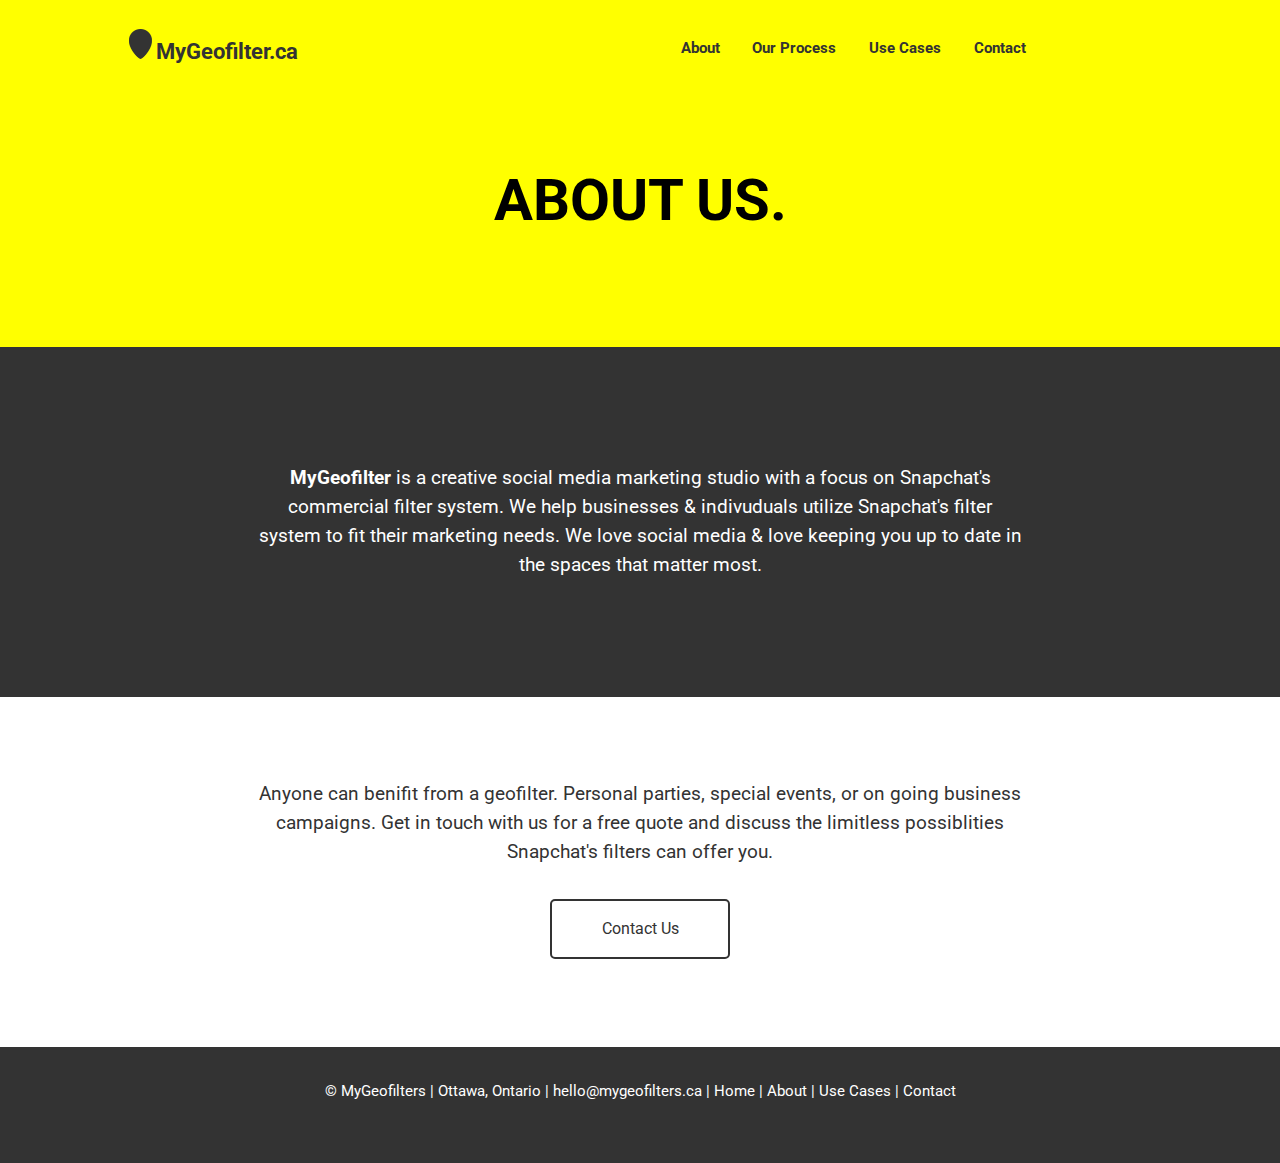
==== about.html @ 1b93abf3 "updated copy & shrunk footer" ====
<!DOCTYPE html>
<html lang="en-ca">
<head>
  <meta charset="utf-8">
  <title>MyGeofilter.ca | Custom Snapchat Filters</title>
  <meta name="viewport" content="width=device-width,initial-scale=1">
  <link href='https://fonts.googleapis.com/css?family=Roboto:400,700' rel='stylesheet' type='text/css'>
  <link href="css/modules.css" rel="stylesheet">
  <link href="css/grid.css" rel="stylesheet">
  <link href="css/type.css" rel="stylesheet">
  <link href="css/colour.css" rel="stylesheet">
  <link href="css/main.css" rel="stylesheet">
  <link rel="shortcut icon" href="images/favicon.ico" type="image/x-icon">
  <link rel="icon" href="images/favicon.ico" type="image/x-icon">
</head>

<body>
  <header role="banner" class="masthead grid grid-middle micro nav-font pad-t-1-2">
    <div class="unit xs-1 s-1 m-1-3 l-2-4 text-center island-1-2">
      <ul class="list-group list-group--inline push-0">
        <li><img src="images/logo/logo.png" alt="logo" height="30"></li>
        <li><h1 class="push-0 mega"><a href="index.html">MyGeofilter.ca</a></h1></li>
      </ul>
    </div>
    <div class="unit xs-1 s-1 m-2-3 l-2-4 micro text-center">
      <nav role="navigation" id="nav">
        <ul class="list-group list-group--inline push-0">
          <li class="push-r"><a href="about.html">About</a></li>
          <li class="push-r"><a href="process.html">Our Process</a></li>
          <li class="push-r"><a href="cases.html">Use Cases</a></li>
          <li><a href="contact.html">Contact</a></li>
        </ul>
      </nav>
    </div>
  </header>

  <main role="main" id="main">

    <!-- hero section -->
    <div class="grid grid-middle">
      <div class="unit xs-1 s-1 m-1 l-1">
        <div class="text-center pad-top-hero pad-bottom-hero">
          <h2 class="hero-title">ABOUT US.</h2>
        </div>
      </div>
    </div>

    <!-- how it's used section -->
    <div class="grid grid-middle bucket-2 text-white">
      <div class="unit xs-1 s-1 m-1 l-1 pad-t-2 pad-b-2">
        <div class="text-center">
          <p class="hero-text-width kilo"><strong>MyGeofilter</strong> is a creative social media marketing studio with a focus on Snapchat's commercial filter system. We help businesses & indivuduals utilize Snapchat's filter system to fit their marketing needs. We love social media & love keeping you up to date in the spaces that matter most.</p>
        </div>
      </div>
    </div>

    <!-- who are we section -->
    <div class="grid grid-middle bucket-3 text-grey">
      <div class="unit xs-1 s-1 m-1 l-1 pad-t-2 pad-b-2">
        <div class="text-center">
          <p class="hero-text-width kilo">Anyone can benifit from a geofilter. Personal parties, special events, or on going business campaigns. Get in touch with us for a free quote and discuss the limitless possiblities Snapchat's filters can offer you.</p>
          <div class="pad-t">
            <a class="button-black" href="contact.html" aria-label="Contact MyGeofence">Contact Us</a>
          </div>
        </div>
      </div>
    </div>

    <!-- footer -->
    <div class="grid footer island">
      <div class="unit xs-1 s-1 m-1 l-1">
        <p class="text-white micro text-center">© MyGeofilters | Ottawa, Ontario | hello@mygeofilters.ca | Home | About | Use Cases | Contact</p>
      </div>
    </div>

  </main>

</body>

</html>
---- css/modules.css ----
/*
 * Modulifier || Code released under the UNLICENSE
 * Code under other copyrights & licenses listed below.
 * http://modulifier.web-dev.tools/#responsive;images;list-group;embed;media-object;accessibility;print
 */

@-moz-viewport { width: device-width; scale: 1; }
@-ms-viewport { width: device-width; scale: 1; }
@-o-viewport { width: device-width; scale: 1; }
@-webkit-viewport { width: device-width; scale: 1; }
@viewport { width: device-width; scale: 1; }

html {
  box-sizing: border-box;
  -moz-text-size-adjust: 100%;
  -ms-text-size-adjust: 100%;
  -webkit-text-size-adjust: 100%;
  text-size-adjust: 100%;
}

*, *::before, *::after {
  box-sizing: inherit;
}

body {
  margin: 0;
}

article,
aside,
details,
figcaption,
figure,
footer,
header,
main,
menu,
nav,
section,
summary {
  display: block;
}

audio, canvas, progress, video {
  display: inline-block;
  vertical-align: baseline;
}

template {
  display: none;
}

img {
  border: 0;
}

.img-flex {
  display: block;
  width: 100%;
}

svg:not(:root) {
  overflow: hidden;
}

svg {
  fill: currentColor;
}

.image-replacement, .ir {
  overflow: hidden;
  direction: ltr;
  text-align: left;
  text-indent: 100%;
  white-space: nowrap;
}

.list-group, .list-group-inline, .list-group--inline {
  padding-left: 0;
  list-style-type: none;
}

.list-group > dd {
  margin-left: 0;
}

.list-group-inline::before,
.list-group-inline::after,
.list-group--inline::before,
.list-group--inline::after {
  content: "";
  display: table;
}

.list-group-inline::after,
.list-group--inline::after {
  clear: both;
}

.list-group-inline > li,
.list-group--inline > li {
  display: inline-block;
}

.list-group-inline > dt,
.list-group--inline > dt {
  clear: left;
  float: left;
  width: 11em;
}

.list-group-inline > dd,
.list-group--inline > dd {
  float: left;
  min-width: 12em;
}

.embed {
  margin-left: 0;
  margin-right: 0;
  overflow: hidden;
  position: relative;
  width: 100%;
}

.embed-1by1, embed--1by1 {
  padding-top: 100%; /* Square */
}

.embed-4by3, embed--4by3 {
  padding-top: 75%; /* Traditional TV/computer screens */
}

.embed-iso216, embed--iso216 {
  padding-top: 70.92%; /* A-standard paper sizes */
}

.embed-3by2, .embed--3by2 {
  padding-top: 66.6%; /* Classic 35 mm film & most digital photos, landscape */
}

.embed-2by3, .embed--2by3 {
  padding-top: 150%; /* Classic 35 mm film & most digital photos, portrait */
}

.embed-golden, .embed--golden {
  padding-top: 61.8%; /* The Golden Ratio */
}

.embed-16by9, .embed--16by9 {
  padding-top: 56.25%; /* HD TV */
}

.embed-185by100, .embed--185by100 {
  padding-top: 54.05%; /* Common widescreen cinema */
}

.embed-24by10, .embed--24by10 {
  padding-top: 41.667%; /* Widescreen cinema: 2.4:1 */
}

.embed-3by1, .embed--3by1 {
  padding-top: 33.3333%; /* Panorama photos */
}

.embed-4by1, .embed--4by1 {
  padding-top: 25%; /* Polyvision */
}

.embed-5by1, .embed--5by1 {
  padding-top: 20%; /* Really wide... */
}

.embed-item, .embed__item {
  height: 100%;
  left: 0;
  position: absolute;
  top: 0;
  width: 100%;
}

.media {
  overflow: hidden;
}

.media-img, .media__img {
  float: left;
}

.media-img-reversed, .media__img--reversed {
  float: right;
}

.media-img-stacked, .media__img--stacked {
  float: none;
}

.media-body, .media__body {
  overflow: hidden;
  min-width: 12em; /* Slightly less than 200px, responsiveness built in */
}

a:hover, a:active {
  outline: none;
}

a:focus,
[tabindex="0"]:focus,
input:focus,
textarea:focus,
button:focus,
select:focus {
  outline: 3px solid none;
}

a:focus, [tabindex="0"]:focus {
  outline-offset: 3px;
}

.skip-links {
  margin: 0;
  padding: 0;
  list-style-type: none;
}

.skip-links > li::before {
  content: none; /* Remove the bullets if nice lists is selected */
}

.skip-links a {
  padding: 0.5em 0.75em;
  position: absolute;
  top: -10em;
  z-index: 10000; /* To make sure they're always on top */
  background-color: #000;
  color: #fff;
  font-size: 1.125rem;
  font-weight: bold;
  text-decoration: none;
}

.skip-links a:focus {
  top: 0;
}

.print-only {
  display: none;
  visibility: hidden;
}

@media print {

  .no-print {
    display: none;
    visibility: hidden;
  }

  .print-only {
    display: block;
    visibility: visible;
  }

  /*
   * (c) HTML5 Boilerplate || MIT License
   *     https://html5boilerplate.com/
   */

  /* stylelint-disable declaration-no-important */

  *, *::before, *::after, *::first-letter, *::first-line {
    background: none transparent !important;
    color: #000 !important;
    box-shadow: none !important;
    text-shadow: none !important;
  }

  /* stylelint-enable */

  a, a:visited {
    text-decoration: underline;
  }

  a[href]::after {
    content: " (" attr(href) ")";
  }

  abbr[title]::after {
    content: " (" attr(title) ")";
  }

  a[href^="#"]::after,
  a[href^="javascript:"]::after {
    content: "";
  }

  pre, blockquote {
    page-break-inside: avoid;
  }

  thead {
    display: table-header-group;
  }

  tr, img {
    page-break-inside: avoid;
  }

  p, h1, h2, h3, h4, h5, h6 {
    orphans: 3;
    widows: 3;
  }

  h1, h2, h3, h4, h5, h6 {
    page-break-after: avoid;
  }

  /* End HTML5 Boilerp
---- css/grid.css ----
/*
  Gridifier || Code released under the UNLICENSE
  http://gridifier.web-dev.tools/#xs,4,0,0,0;s,4,25,0,0;m,4,38,1,1;l,4,60,1,1
*/

.grid {
  margin: 0;
  padding: 0;
  letter-spacing: -0.31em;
  text-rendering: optimizespeed;
  display: -webkit-flex;
  -webkit-flex-flow: row wrap;
  display: -ms-flexbox;
  -ms-flex-flow: row wrap;
  display: flex;
  flex-flow: row wrap;
}

.grid-bottom {
  -webkit-align-items: flex-end;
  -ms-align-items: flex-end;
  align-items: flex-end;
}

.grid-middle {
  -webkit-align-items: center;
  -ms-align-items: center;
  align-items: center;
}

.grid-stretch {
  -webkit-align-items: stretch;
  -ms-align-items: stretch;
  align-items: stretch;
}

.opera-only :-o-prefocus, .grid {
  word-spacing: -0.43em;
}

.unit {
  letter-spacing: normal;
  text-rendering: auto;
  vertical-align: top;
  word-spacing: normal;
  display: inline-block;
  visibility: visible;
}

.grid-bottom .unit {
  vertical-align: bottom;
}

.grid-middle .unit {
  vertical-align: middle;
}

[class*="unit-push-"], [class*="unit-pull-"] {
  position: relative;
}

.unit-xs-hidden {
  display: none;
  visibility: hidden;
}

.unit-xs-centered {
  margin: 0 auto;
}

.unit-xs-1, .xs-1 {
  display: block;
  visibility: visible;
  width: 100%;
}

.unit-xs-1-2, .xs-1-2 {
  width: 50.0000%;
}

.unit-xs-1-3, .xs-1-3 {
  width: 33.3333%;
}

.unit-xs-2-3, .xs-2-3 {
  width: 66.6667%;
}

.unit-xs-1-4, .xs-1-4 {
  width: 25.0000%;
}

.unit-xs-3-4, .xs-3-4 {
  width: 75.0000%;
}

.unit-xs-1-2,.xs-1-2,.unit-xs-1-3,.xs-1-3,.unit-xs-2-3,.xs-2-3,.unit-xs-1-4,.xs-1-4,.unit-xs-3-4,.xs-3-4 {
  display: inline-block;
  visibility: visible;
}

@media only screen and (min-width: 25em) {

.unit-s-hidden {
  display: none;
  visibility: hidden;
}

.unit-s-centered {
  margin: 0 auto;
}

.unit-s-1, .s-1 {
  display: block;
  visibility: visible;
  width: 100%;
}

.unit-s-1-2, .s-1-2 {
  width: 50.0000%;
}

.unit-s-1-3, .s-1-3 {
  width: 33.3333%;
}

.unit-s-2-3, .s-2-3 {
  width: 66.6667%;
}

.unit-s-1-4, .s-1-4 {
  width: 25.0000%;
}

.unit-s-3-4, .s-3-4 {
  width: 75.0000%;
}

.unit-s-1-2,.s-1-2,.unit-s-1-3,.s-1-3,.unit-s-2-3,.s-2-3,.unit-s-1-4,.s-1-4,.unit-s-3-4,.s-3-4 {
  display: inline-block;
  visibility: visible;
}

}

@media only screen and (min-width: 38em) {

.unit-m-hidden {
  display: none;
  visibility: hidden;
}

.unit-m-centered {
  margin: 0 auto;
}

.unit-m-1, .m-1 {
  display: block;
  visibility: visible;
  width: 100%;
}

.unit-offset-m-0 {
  margin-left: 0;
}

.unit-push-m-0,
.unit-pull-m-0 {
  left: 0;
}

.unit-m-1-2, .m-1-2 {
  width: 50.0000%;
}

.unit-offset-m-1-2 {
  margin-left: 50.0000%;
}

.unit-push-m-1-2 {
  left: 50.0000%;
}

.unit-pull-m-1-2 {
  left: -50.0000%;
}

.unit-m-1-3, .m-1-3 {
  width: 33.3333%;
}

.unit-offset-m-1-3 {
  margin-left: 33.3333%;
}

.unit-push-m-1-3 {
  left: 33.3333%;
}

.unit-pull-m-1-3 {
  left: -33.3333%;
}

.unit-m-2-3, .m-2-3 {
  width: 66.6667%;
}

.unit-offset-m-2-3 {
  margin-left: 66.6667%;
}

.unit-push-m-2-3 {
  left: 66.6667%;
}

.unit-pull-m-2-3 {
  left: -66.6667%;
}

.unit-m-1-4, .m-1-4 {
  width: 25.0000%;
}

.unit-offset-m-1-4 {
  margin-left: 25.0000%;
}

.unit-push-m-1-4 {
  left: 25.0000%;
}

.unit-pull-m-1-4 {
  left: -25.0000%;
}

.unit-m-3-4, .m-3-4 {
  width: 75.0000%;
}

.unit-offset-m-3-4 {
  margin-left: 75.0000%;
}

.unit-push-m-3-4 {
  left: 75.0000%;
}

.unit-pull-m-3-4 {
  left: -75.0000%;
}

.unit-m-1-2,.m-1-2,.unit-m-1-3,.m-1-3,.unit-m-2-3,.m-2-3,.unit-m-1-4,.m-1-4,.unit-m-3-4,.m-3-4 {
  display: inline-block;
  visibility: visible;
}

}

@media only screen and (min-width: 60em) {

.unit-l-hidden {
  display: none;
  visibility: hidden;
}

.unit-l-centered {
  margin: 0 auto;
}

.unit-l-1, .l-1 {
  display: block;
  visibility: visible;
  width: 100%;
}

.unit-offset-l-0 {
  margin-left: 0;
}

.unit-push-l-0,
.unit-pull-l-0 {
  left: 0;
}

.unit-l-1-2, .l-1-2 {
  width: 50.0000%;
}

.unit-offset-l-1-2 {
  margin-left: 50.0000%;
}

.unit-push-l-1-2 {
  left: 50.0000%;
}

.unit-pull-l-1-2 {
  left: -50.0000%;
}

.unit-l-1-3, .l-1-3 {
  width: 33.3333%;
}

.unit-offset-l-1-3 {
  margin-left: 33.3333%;
}

.unit-push-l-1-3 {
  left: 33.3333%;
}

.unit-pull-l-1-3 {
  left: -33.3333%;
}

.unit-l-2-3, .l-2-3 {
  width: 66.6667%;
}

.unit-offset-l-2-3 {
  margin-left: 66.6667%;
}

.unit-push-l-2-3 {
  left: 66.6667%;
}

.unit-pull-l-2-3 {
  left: -66.6667%;
}

.unit-l-1-4, .l-1-4 {
  width: 25.0000%;
}

.unit-offset-l-1-4 {
  margin-left: 25.0000%;
}

.unit-push-l-1-4 {
  left: 25.0000%;
}

.unit-pull-l-1-4 {
  left: -25.0000%;
}

.unit-l-3-4, .l-3-4 {
  width: 75.0000%;
}

.unit-offset-l-3-4 {
  margin-left: 75.0000%;
}

.unit-push-l-3-4 {
  left: 75.0000%;
}

.unit-pull-l-3-4 {
  left: -75.0000%;
}

.unit-l-1-2,.l-1-2,.unit-l-1-3,.l-1-3,.unit-l-2-3,.l-2-3,.unit-l-1-4,.l-1-4,.unit-l-3-4,.l-3-4 {
  display: inline-block;
  visibility: visible;
}

}

.unit-content-distribute {
  display: -ms-flexbox;
  display: -webkit-flex;
  display: flex;
  -ms-flex-direction: column;
  -webkit-flex-direction: column;
  flex-direction: column;
  -ms-flex-pack: justify;
  -webkit-justify-content: space-between;
  justify-content: space-between;
}

.content-fill {
  -ms-flex-grow: 2;
  -webkit-flex-grow: 2;
  flex-grow: 2;
  max-width: 100%; /* @bugfix: IE 10, 11 */
}

.content-shrink {
  -ms-align-self: center;
  -webkit-align-self: center;
  align-self: center;
}
---- css/type.css ----
/*
  Typografier || Code released under the UNLICENSE
  http://typografier.web-dev.tools/#0,100,1.3,1.125,0;38,110,1.4,1.125,1;60,120,1.5,1.125,1;90,130,1.5,1.125,1
*/

html {
  font-size: 100%;
  line-height: 1.3;
}

a {
  background-color: transparent;
}

sub, sup {
  font-size: 75%;
  line-height: 1px;
  position: relative;
  vertical-align: baseline;
}

sup {
  top: -0.5em;
}

sub {
  bottom: -0.25em;
}

pre, code, kbd, samp {
  font-size: 100%;
}

abbr[title] {
  border-bottom: 1px dotted;
  text-decoration: none;
}

b, strong {
  font-weight: bold;
}

dfn, caption {
  font-style: italic;
}

hr {
  border: 0;
  border-top: 1px solid;
  height: 0;
}

table {
  border-collapse: collapse;
  border-spacing: 0;
  width: 100%;
}

th, td {
  border-bottom: 1px solid;
  text-align: left;
}

thead th {
  vertical-align: bottom;
}

.text-left {
  text-align: left;
}

.text-right {
  text-align: right;
}

.text-center {
  text-align: center;
}

.normal {
  font-weight: normal;
}

.bold {
  font-weight: bold;
}

.italic {
  font-style: italic;
}

.text-upper {
  text-transform: uppercase;
}

.text-lower {
  text-transform: lowercase;
}

h1, h2, h3, h4, h5, h6, p, ul, ol, dl, dd, figure, blockquote, details, hr, fieldset, pre, table {
  margin: 0 0 21px;
  margin: 0 0 1.3rem;
}

.hero-title{
  font-size: 4rem;
  line-height: 52px;
  line-height: 6.5000rem;
}

.yotta {
  font-size: 36px;
  line-height: 52px;
  font-size: 2.2807rem;
  line-height: 3.2500rem;
}

.zetta {
  font-size: 32px;
  line-height: 47px;
  font-size: 2.0273rem;
  line-height: 2.9250rem;
}

h1, .exa {
  font-size: 29px;
  line-height: 42px;
  font-size: 1.8020rem;
  line-height: 2.6000rem;
}

h2, .peta {
  font-size: 26px;
  line-height: 36px;
  font-size: 1.6018rem;
  line-height: 2.2750rem;
}

h3, .tera {
  font-size: 23px;
  line-height: 31px;
  font-size: 1.4238rem;
  line-height: 1.9500rem;
}

h4, .giga {
  font-size: 20px;
  line-height: 31px;
  font-size: 1.2656rem;
  line-height: 1.9500rem;
}

h5, .mega {
  font-size: 18px;
  line-height: 26px;
  font-size: 1.1250rem;
  line-height: 1.6250rem;
}

h6, .kilo, input, textarea {
  font-size: 16px;
  line-height: 21px;
  font-size: 1.0000rem;
  line-height: 1.3000rem;
}

small, .milli {
  font-size: 14px;
  line-height: 21px;
  font-size: 0.8889rem;
  line-height: 1.3000rem;
}

.micro {
  font-size: 13px;
  line-height: 21px;
  font-size: 0.7901rem;
  line-height: 1.3000rem;
}

ul {
  padding-left: 1em;
}

ol {
  padding-left: 1.6em;
}

.push {
  margin-bottom: 21px;
  margin-bottom: 1.3rem;
}

.push-none, .push-0 {
  margin-bottom: 0;
}

.push-double, .push-2 {
  margin-bottom: 42px;
  margin-bottom: 2.6000rem;
}

.push-half, .push-1-2 {
  margin-bottom: 16px;
  margin-bottom: 0.6500rem;
}

.push-quarter, .push-1-4 {
  margin-bottom: 0px;
  margin-bottom: 0.3250rem;
}

.push-right-quarter, .push-r-1-4 {
  margin-right: 0px;
  margin-right: 0.3250rem;
}

.push-right-half, .push-r-1-2 {
  margin-right: 16px;
  margin-right: 0.6500rem;
}

.push-right, .push-r {
  margin-right: 21px;
  margin-right: 1.3rem;
}

.pad-top, .pad-t {
  padding-top: 21px;
  padding-top: 1.3rem;
}

.pad-bottom, .pad-b {
  padding-bottom: 21px;
  padding-bottom: 1.3rem;
}

.pad-top-double, .pad-t-2 {
  padding-top: 42px;
  padding-top: 2.6000rem;
}

.pad-bottom-double, .pad-b-2 {
  padding-bottom: 42px;
  padding-bottom: 2.6000rem;
}

.pad-top-hero, .pad-t-h {
  padding-top: 90px;
}

.pad-bottom-hero, .pad-b-h {
  padding-bottom: 90px;
}

.pad-top-half, .pad-t-1-2 {
  padding-top: 16px;
  padding-top: 0.6500rem;
}

.pad-bottom-half, .pad-b-1-2 {
  padding-bottom: 16px;
  padding-bottom: 0.6500rem;
}

.pad-top-quarter, .pad-t-1-4 {
  padding-top: 0px;
  padding-top: 0.3250rem;
}

.pad-bottom-quarter, .pad-b-1-4 {
  padding-bottom: 0px;
  padding-bottom: 0.3250rem;
}

.island {
  padding: 21px;
  padding: 1.3rem;
}

.island-double, .island-2 {
  padding: 42px;
  padding: 2.6000rem;
}

.island-half, .island-1-2 {
  padding: 16px;
  padding: 0.6500rem;
}

.island-quarter, .island-1-4,
td, th, fieldset {
  padding: 0px;
  padding: 0.3250rem;
}

.gutter {
  padding-left: 21px;
  padding-right: 21px;
  padding-left: 1.3rem;
  padding-right: 1.3rem;
}

.gutter-double, .gutter-2 {
  padding-left: 42px;
  padding-right: 42px;
  padding-left: 2.6000rem;
  padding-right: 2.6000rem;
}

.gutter-half, .gutter-1-2 {
  padding-left: 16px;
  padding-right: 16px;
  padding-left: 0.6500rem;
  padding-right: 0.6500rem;
}

.gutter-quarter, .gutter-1-4 {
  padding-left: 0px;
  padding-right: 0px;
  padding-left: 0.3250rem;
  padding-right: 0.3250rem;
}

@media only screen and (min-width: 38em) {

html {
  font-size: 110%;
  line-height: 1.4;
}

h1, h2, h3, h4, h5, h6, p, ul, ol, dl, dd, figure, blockquote, details, hr, fieldset, pre, table {
  margin: 0 0 22px;
  margin: 0 0 1.4rem;
}

.yotta {
  font-size: 36px;
  line-height: 50px;
  font-size: 2.2807rem;
  line-height: 3.1500rem;
}

.zetta {
  font-size: 32px;
  line-height: 45px;
  font-size: 2.0273rem;
  line-height: 2.8000rem;
}

h1, .exa {
  font-size: 29px;
  line-height: 39px;
  font-size: 1.8020rem;
  line-height: 2.4500rem;
}

h2, .peta {
  font-size: 26px;
  line-height: 34px;
  font-size: 1.6018rem;
  line-height: 2.1000rem;
}

h3, .tera {
  font-size: 23px;
  line-height: 34px;
  font-size: 1.4238rem;
  line-height: 2.1000rem;
}

h4, .giga {
  font-size: 20px;
  line-height: 28px;
  font-size: 1.2656rem;
  line-height: 1.7500rem;
}

h5, .mega {
  font-size: 18px;
  line-height: 28px;
  font-size: 1.1250rem;
  line-height: 1.7500rem;
}

h6, .kilo, input, textarea {
  font-size: 16px;
  line-height: 22px;
  font-size: 1.0000rem;
  line-height: 1.4000rem;
}

small, .milli {
  font-size: 14px;
  line-height: 22px;
  font-size: 0.8889rem;
  line-height: 1.4000rem;
}

.micro {
  font-size: 13px;
  line-height: 22px;
  font-size: 0.7901rem;
  line-height: 1.4000rem;
}

ul, ol {
  padding-left: 0;
}

.hang-punc {
  float: left;
  margin-left: -1.4em;
  text-align: right;
  width: 1.3em;
}

.push {
  margin-bottom: 22px;
  margin-bottom: 1.4rem;
}

.push-none, .push-0 {
  margin-bottom: 0;
}

.push-double, .push-2 {
  margin-bottom: 45px;
  margin-bottom: 2.8000rem;
}

.push-half, .push-1-2 {
  margin-bottom: 16px;
  margin-bottom: 0.7000rem;
}

.push-quarter, .push-1-4 {
  margin-bottom: 0px;
  margin-bottom: 0.3500rem;
}

.push-right-quarter, .push-r-1-4 {
  margin-right: 0px;
  margin-right: 0.3500rem;
}

.push-right-half, .push-r-1-2 {
  margin-right: 16px;
  margin-right: 0.7000rem;
}

.push-right, .push-r {
  margin-right: 22px;
  margin-right: 1.4rem;
}

.pad-top, .pad-t {
  padding-top: 22px;
  padding-top: 1.4rem;
}

.pad-bottom, .pad-b {
  padding-bottom: 22px;
  padding-bottom: 1.4rem;
}

.pad-top-double, .pad-t-2 {
  padding-top: 45px;
  padding-top: 2.8000rem;
}

.pad-bottom-double, .pad-b-2 {
  padding-bottom: 45px;
  padding-bottom: 2.8000rem;
}

.pad-top-half, .pad-t-1-2 {
  padding-top: 16px;
  padding-top: 0.7000rem;
}

.pad-bottom-half, .pad-b-1-2 {
  padding-bottom: 16px;
  padding-bottom: 0.7000rem;
}

.pad-top-quarter, .pad-t-1-4 {
  padding-top: 0px;
  padding-top: 0.3500rem;
}

.pad-bottom-quarter, .pad-b-1-4 {
  padding-bottom: 0px;
  padding-bottom: 0.3500rem;
}

.island {
  padding: 22px;
  padding: 1.4rem;
}

.island-double, .island-2 {
  padding: 45px;
  padding: 2.8000rem;
}

.island-half, .island-1-2 {
  padding: 16px;
  padding: 0.7000rem;
}

.island-quarter, .island-1-4,
td, th, fieldset {
  padding: 0px;
  padding: 0.3500rem;
}

.gutter {
  padding-left: 22px;
  padding-right: 22px;
  padding-left: 1.4rem;
  padding-right: 1.4rem;
}

.gutter-double, .gutter-2 {
  padding-left: 45px;
  padding-right: 45px;
  padding-left: 2.8000rem;
  padding-right: 2.8000rem;
}

.gutter-half, .gutter-1-2 {
  padding-left: 16px;
  padding-right: 16px;
  padding-left: 0.7000rem;
  padding-right: 0.7000rem;
}

.gutter-quarter, .gutter-1-4 {
  padding-left: 0px;
  padding-right: 0px;
  padding-left: 0.3500rem;
  padding-right: 0.3500rem;
}

}

@media only screen and (min-width: 60em) {

html {
  font-size: 120%;
  line-height: 1.5;
}

h1, h2, h3, h4, h5, h6, p, ul, ol, dl, dd, figure, blockquote, details, hr, fieldset, pre, table {
  margin: 0 0 24px;
  margin: 0 0 1.5rem;
}

.yotta {
  font-size: 36px;
  line-height: 48px;
  font-size: 2.2807rem;
  line-height: 3.0000rem;
}

.zetta {
  font-size: 32px;
  line-height: 48px;
  font-size: 2.0273rem;
  line-height: 3.0000rem;
}

h1, .exa {
  font-size: 29px;
  line-height: 42px;
  font-size: 1.8020rem;
  line-height: 2.6250rem;
}

h2, .peta {
  font-size: 26px;
  line-height: 36px;
  font-size: 1.6018rem;
  line-height: 2.2500rem;
}

h3, .tera {
  font-size: 23px;
  line-height: 30px;
  font-size: 1.4238rem;
  line-height: 1.8750rem;
}

h4, .giga {
  font-size: 20px;
  line-height: 30px;
  font-size: 1.2656rem;
  line-height: 1.8750rem;
}

h5, .mega {
  font-size: 18px;
  line-height: 24px;
  font-size: 1.1250rem;
  line-height: 1.5000rem;
}

h6, .kilo, input, textarea {
  font-size: 16px;
  line-height: 24px;
  font-size: 1.0000rem;
  line-height: 1.5000rem;
}

small, .milli {
  font-size: 14px;
  line-height: 24px;
  font-size: 0.8889rem;
  line-height: 1.5000rem;
}

.micro {
  font-size: 13px;
  line-height: 24px;
  font-size: 0.7901rem;
  line-height: 1.5000rem;
}

ul, ol {
  padding-left: 0;
}

.hang-punc {
  float: left;
  margin-left: -1.4em;
  text-align: right;
  width: 1.3em;
}

.push {
  margin-bottom: 24px;
  margin-bottom: 1.5rem;
}

.push-none, .push-0 {
  margin-bottom: 0;
}

.push-double, .push-2 {
  margin-bottom: 48px;
  margin-bottom: 3.0000rem;
}

.push-half, .push-1-2 {
  margin-bottom: 16px;
  margin-bottom: 0.7500rem;
}

.push-quarter, .push-1-4 {
  margin-bottom: 0px;
  margin-bottom: 0.3750rem;
}

.push-right-quarter, .push-r-1-4 {
  margin-right: 0px;
  margin-right: 0.3750rem;
}

.push-right-half, .push-r-1-2 {
  margin-right: 16px;
  margin-right: 0.7500rem;
}

.push-right, .push-r {
  margin-right: 24px;
  margin-right: 1.5rem;
}

.pad-top, .pad-t {
  padding-top: 24px;
  padding-top: 1.5rem;
}

.pad-bottom, .pad-b {
  padding-bottom: 24px;
  padding-bottom: 1.5rem;
}

.pad-top-double, .pad-t-2 {
  padding-top: 48px;
  padding-top: 3.0000rem;
}

.pad-bottom-double, .pad-b-2 {
  padding-bottom: 48px;
  padding-bottom: 3.0000rem;
}

.pad-top-half, .pad-t-1-2 {
  padding-top: 16px;
  padding-top: 0.7500rem;
}

.pad-bottom-half, .pad-b-1-2 {
  padding-bottom: 16px;
  padding-bottom: 0.7500rem;
}

.pad-top-quarter, .pad-t-1-4 {
  padding-top: 0px;
  padding-top: 0.3750rem;
}

.pad-bottom-quarter, .pad-b-1-4 {
  padding-bottom: 0px;
  padding-bottom: 0.3750rem;
}

.island {
  padding: 24px;
  padding: 1.5rem;
}

.island-double, .island-2 {
  padding: 48px;
  padding: 3.0000rem;
}

.island-half, .island-1-2 {
  padding: 16px;
  padding: 0.7500rem;
}

.island-quarter, .island-1-4,
td, th, fieldset {
  padding: 0px;
  padding: 0.3750rem;
}

.gutter {
  padding-left: 24px;
  padding-right: 24px;
  padding-left: 1.5rem;
  padding-right: 1.5rem;
}

.gutter-double, .gutter-2 {
  padding-left: 48px;
  padding-right: 48px;
  padding-left: 3.0000rem;
  padding-right: 3.0000rem;
}

.gutter-half, .gutter-1-2 {
  padding-left: 16px;
  padding-right: 16px;
  padding-left: 0.7500rem;
  padding-right: 0.7500rem;
}

.gutter-quarter, .gutter-1-4 {
  padding-left: 0px;
  padding-right: 0px;
  padding-left: 0.3750rem;
  padding-right: 0.3750rem;
}

}

@media only screen and (min-width: 90em) {

html {
  font-size: 130%;
  line-height: 1.5;
}

h1, h2, h3, h4, h5, h6, p, ul, ol, dl, dd, figure, blockquote, details, hr, fieldset, pre, table {
  margin: 0 0 24px;
  margin: 0 0 1.5rem;
}

.yotta {
  font-size: 36px;
  line-height: 48px;
  font-size: 2.2807rem;
  line-height: 3.0000rem;
}

.zetta {
  font-size: 32px;
  line-height: 48px;
  font-size: 2.0273rem;
  line-height: 3.0000rem;
}

h1, .exa {
  font-size: 29px;
  line-height: 42px;
  font-size: 1.8020rem;
  line-height: 2.6250rem;
}

h2, .peta {
  font-size: 26px;
  line-height: 36px;
  font-size: 1.6018rem;
  line-height: 2.2500rem;
}

h3, .tera {
  font-size: 23px;
  line-height: 30px;
  font-size: 1.4238rem;
  line-height: 1.8750rem;
}

h4, .giga {
  font-size: 20px;
  line-height: 30px;
  font-size: 1.2656rem;
  line-height: 1.8750rem;
}

h5, .mega {
  font-size: 18px;
  line-height: 24px;
  font-size: 1.1250rem;
  line-height: 1.5000rem;
}

h6, .kilo, input, textarea {
  font-size: 16px;
  line-height: 24px;
  font-size: 1.0000rem;
  line-height: 1.5000rem;
}

small, .milli {
  font-size: 14px;
  line-height: 24px;
  font-size: 0.8889rem;
  line-height: 1.5000rem;
}

.micro {
  font-size: 13px;
  line-height: 24px;
  font-size: 0.7901rem;
  line-height: 1.5000rem;
}

ul, ol {
  padding-left: 0;
}

.hang-punc {
  float: left;
  margin-left: -1.4em;
  text-align: right;
  width: 1.3em;
}

.push {
  margin-bottom: 24px;
  margin-bottom: 1.5rem;
}

.push-none, .push-0 {
  margin-bottom: 0;
}

.push-double, .push-2 {
  margin-bottom: 48px;
  margin-bottom: 3.0000rem;
}

.push-half, .push-1-2 {
  margin-bottom: 16px;
  margin-bottom: 0.7500rem;
}

.push-quarter, .push-1-4 {
  margin-bottom: 0px;
  margin-bottom: 0.3750rem;
}

.push-right-quarter, .push-r-1-4 {
  margin-right: 0px;
  margin-right: 0.3750rem;
}

.push-right-half, .push-r-1-2 {
  margin-right: 16px;
  margin-right: 0.7500rem;
}

.push-right, .push-r {
  margin-right: 24px;
  margin-right: 1.5rem;
}

.pad-top, .pad-t {
  padding-top: 24px;
  padding-top: 1.5rem;
}

.pad-bottom, .pad-b {
  padding-bottom: 24px;
  padding-bottom: 1.5rem;
}

.pad-top-double, .pad-t-2 {
  padding-top: 48px;
  padding-top: 3.0000rem;
}

.pad-bottom-double, .pad-b-2 {
  padding-bottom: 48px;
  padding-bottom: 3.0000rem;
}

.pad-top-half, .pad-t-1-2 {
  padding-top: 16px;
  padding-top: 0.7500rem;
}

.pad-bottom-half, .pad-b-1-2 {
  padding-bottom: 16px;
  padding-bottom: 0.7500rem;
}

.pad-top-quarter, .pad-t-1-4 {
  padding-top: 0px;
  padding-top: 0.3750rem;
}

.pad-bottom-quarter, .pad-b-1-4 {
  padding-bottom: 0px;
  padding-bottom: 0.3750rem;
}

.island {
  padding: 24px;
  padding: 1.5rem;
}

.island-double, .island-2 {
  padding: 48px;
  padding: 3.0000rem;
}

.island-half, .island-1-2 {
  padding: 16px;
  padding: 0.7500rem;
}

.island-quarter, .island-1-4,
td, th, fieldset {
  padding: 0px;
  padding: 0.3750rem;
}

.gutter {
  padding-left: 24px;
  padding-right: 24px;
  padding-left: 1.5rem;
  padding-right: 1.5rem;
}

.gutter-double, .gutter-2 {
  padding-left: 48px;
  padding-right: 48px;
  padding-left: 3.0000rem;
  padding-right: 3.0000rem;
}

.gutter-half, .gutter-1-2 {
  padding-left: 16px;
  padding-right: 16px;
  padding-left: 0.7500rem;
  padding-right: 0.7500rem;
}

.gutter-quarter, .gutter-1-4 {
  padding-left: 0px;
  padding-right: 0px;
  padding-left: 0.3750rem;
  padding-right: 0.3750rem;
}

}
---- css/colour.css ----
html {
  background-color: #FFFF00;
}

/* unvisited link */
a:link {
  text-decoration: none;
  color: #333333;
}

/* visited link */
a:visited {
  color: #333333;
}

/* mouse over link */
a:hover {
  color: blue;
}

/* selected link */
a:active {
  color: #333333;
}

.text-grey {
  color: #333333;
}

.text-light-grey {
  color: #95989A;
}

.text-white {
  color: white;
}

.bucket {
  height: 350px;
  background-color: white;
}

.bucket-2 {
  height: 350px;
  background-color: #333333;
}

.bucket-3 {
  height: 350px;
  background-color: white;
}

.bucket-4 {
  background-color: #FFFF00;
}

.bucket-5 {
  background-color: white;
}

.bucket-6 {
  background-color: #333333;
}
---- css/main.css ----
@-moz-viewport { width: device-width; scale: 1; }
@-ms-viewport { width: device-width; scale: 1; }
@-o-viewport { width: device-width; scale: 1; }
@-webkit-viewport { width: device-width; scale: 1; }
@viewport { width: device-width; scale: 1; }

html {
  font-family: 'Roboto', sans-serif;
  box-sizing: border-box;
  -moz-text-size-adjust: 100%;
  -ms-text-size-adjust: 100%;
  -webkit-text-size-adjust: 100%;
  text-size-adjust: 100%;
}

*, *::before, *::after {
  box-sizing: inherit;
}

body {
  margin: 0;
}

.nav-font {
  font-weight: 700;
}

.hero-text-width {
  width: 45%;
  margin: 0 auto;
}

.line-separator {
  height: 1px;
  background: #;
  border-bottom: 2px solid #333333;
  margin-left: 110px;
  margin-right: 110px;
  margin-bottom: 50px;
}

.process-text {
  margin-top: 75px;
}

.process-image {
  margin-top: 0px;
  margin-bottom: 65px;
  height: 90px;
}

.button {
  width: 180px;
  border-radius: 5px;
  background-color: #FFFF00;
  color: black;
  border: 2px solid #333333;
  padding: 16px 32px;
  text-align: center;
  text-decoration: none;
  display: inline-block;
  font-size: 16px;
  margin: 4px 2px;
  -webkit-transition-duration: 0.4s; /* Safari */
  transition-duration: 0.4s;
  cursor: pointer;
}

.button:hover {
  background-color: #333333;
  color: white;
}

.button-white {
  width: 180px;
  border-radius: 5px;
  background-color: #333333;
  color: white;
  border: 2px solid white;
  padding: 16px 32px;
  text-align: center;
  text-decoration: none;
  display: inline-block;
  font-size: 16px;
  margin: 4px 2px;
  -webkit-transition-duration: 0.4s; /* Safari */
  transition-duration: 0.4s;
  cursor: pointer;
}

.button-white:hover {
  background-color: white;
  color: black;
}

.button-black {
  width: 180px;
  border-radius: 5px;
  background-color: white;
  color: black;
  border: 2px solid #333333;
  padding: 16px 32px;
  text-align: center;
  text-decoration: none;
  display: inline-block;
  font-size: 16px;
  margin: 4px 2px;
  -webkit-transition-duration: 0.4s; /* Safari */
  transition-duration: 0.4s;
  cursor: pointer;
}

.button-black:hover {
  background-color: #333333;
  color: white;
}

.footer {
  padding-top: 30px;
  background-color: #333333;
}

@media only screen and (min-width: 1em){
  .hero-title{
    font-size: 3rem;
    line-height: 55px;
  }
  .big-line-separator{
    height: 0px;
    background: #;
    border-bottom: 0px;
    margin-left: 0px;
    margin-right: 0px;
    margin-bottom: 0px;
  }
  .hero-text-width{
    width: 80%;
  }
  .bucket-4 {
    height: 200px;
    background-color: #FFFF00;
    padding-top: 20px;
    margin-bottom: -20px;
  }
  .process-width {
    width: 70%;
    margin: 0 auto;
    text-align: center;
  }
}

@media only screen and (min-width: 38em){
  .hero-title{
    font-size: 3rem;
    line-height: 55px;
  }
  .big-line-separator{
    height: 0px;
    background: #;
    border-bottom: 0px;
    margin-left: 0px;
    margin-right: 0px;
    margin-bottom: 0px;
  }
  .hero-text-width{
    width: 80%;
  }
  .bucket-4 {
    height: 200px;
    background-color: #FFFF00;
    padding-top: 20px;
    margin-bottom: -20px;
  }
  .process-width {
    width: 70%;
    margin: 0 auto;
    text-align: center;
  }
}

@media only screen and (min-width: 60em){
  .hero-title{
    font-size: 3rem;
  }
  .big-line-separator{
    height: 1px;
    background: #;
    border-bottom: 2px solid #333333;
    margin-left: 400px;
    margin-right: 400px;
    margin-bottom: 30px;
  }
  .hero-text-width{
    width: 60%;
  }
  .bucket-4 {
    height: auto;
    background-color: #FFFF00;
  }
  .process-width {
    width: 45%;
    margin: 0 auto;
    text-align: left;
  }
}
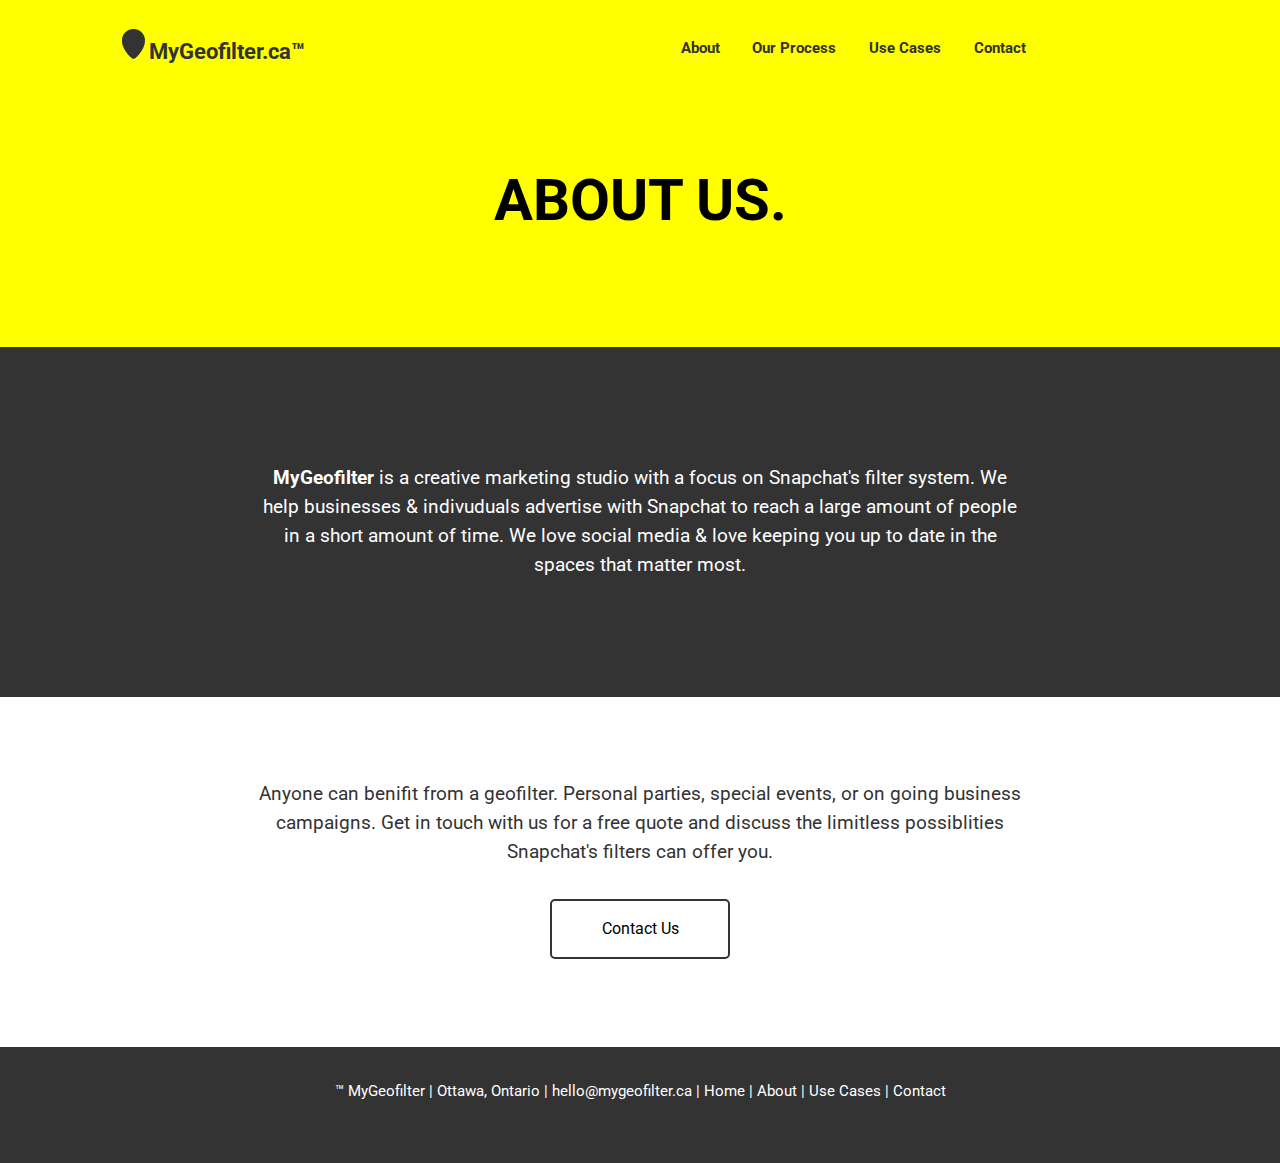
==== commit 6e0075b7: "Added trademark symbol" ====
--- a/about.html
+++ b/about.html
@@ -2,7 +2,7 @@
 <html lang="en-ca">
 <head>
   <meta charset="utf-8">
-  <title>MyGeofilter.ca | Custom Snapchat Filters</title>
+  <title>™ MyGeofilter.ca | Custom Snapchat Filters</title>
   <meta name="viewport" content="width=device-width,initial-scale=1">
   <link href='https://fonts.googleapis.com/css?family=Roboto:400,700' rel='stylesheet' type='text/css'>
   <link href="css/modules.css" rel="stylesheet">
@@ -19,7 +19,7 @@
     <div class="unit xs-1 s-1 m-1-3 l-2-4 text-center island-1-2">
       <ul class="list-group list-group--inline push-0">
         <li><img src="images/logo/logo.png" alt="logo" height="30"></li>
-        <li><h1 class="push-0 mega"><a href="index.html">MyGeofilter.ca</a></h1></li>
+        <li><h1 class="push-0 mega"><a href="index.html">MyGeofilter.ca™</a></h1></li>
       </ul>
     </div>
     <div class="unit xs-1 s-1 m-2-3 l-2-4 micro text-center">
@@ -49,7 +49,7 @@
     <div class="grid grid-middle bucket-2 text-white">
       <div class="unit xs-1 s-1 m-1 l-1 pad-t-2 pad-b-2">
         <div class="text-center">
-          <p class="hero-text-width kilo"><strong>MyGeofilter</strong> is a creative social media marketing studio with a focus on Snapchat's commercial filter system. We help businesses & indivuduals utilize Snapchat's filter system to fit their marketing needs. We love social media & love keeping you up to date in the spaces that matter most.</p>
+          <p class="hero-text-width kilo"><strong>MyGeofilter</strong> is a creative marketing studio with a focus on Snapchat's filter system. We help businesses & indivuduals advertise with Snapchat to reach a large amount of people in a short amount of time. We love social media & love keeping you up to date in the spaces that matter most.</p>
         </div>
       </div>
     </div>
@@ -69,7 +69,7 @@
     <!-- footer -->
     <div class="grid footer island">
       <div class="unit xs-1 s-1 m-1 l-1">
-        <p class="text-white micro text-center">© MyGeofilters | Ottawa, Ontario | hello@mygeofilters.ca | Home | About | Use Cases | Contact</p>
+        <p class="text-white micro text-center">™ MyGeofilter | Ottawa, Ontario | hello@mygeofilter.ca | Home | About | Use Cases | Contact</p>
       </div>
     </div>
 
--- a/css/colour.css
+++ b/css/colour.css
@@ -3,23 +3,23 @@
 }
 
 /* unvisited link */
-a:link {
+header a:link {
   text-decoration: none;
   color: #333333;
 }
 
 /* visited link */
-a:visited {
+header a:visited {
   color: #333333;
 }
 
 /* mouse over link */
-a:hover {
+header a:hover {
   color: blue;
 }
 
 /* selected link */
-a:active {
+header a:active {
   color: #333333;
 }
 
--- a/css/main.css
+++ b/css/main.css
@@ -88,6 +88,10 @@
   cursor: pointer;
 }
 
+a .button-white {
+  color: white;
+}
+
 .button-white:hover {
   background-color: white;
   color: black;
